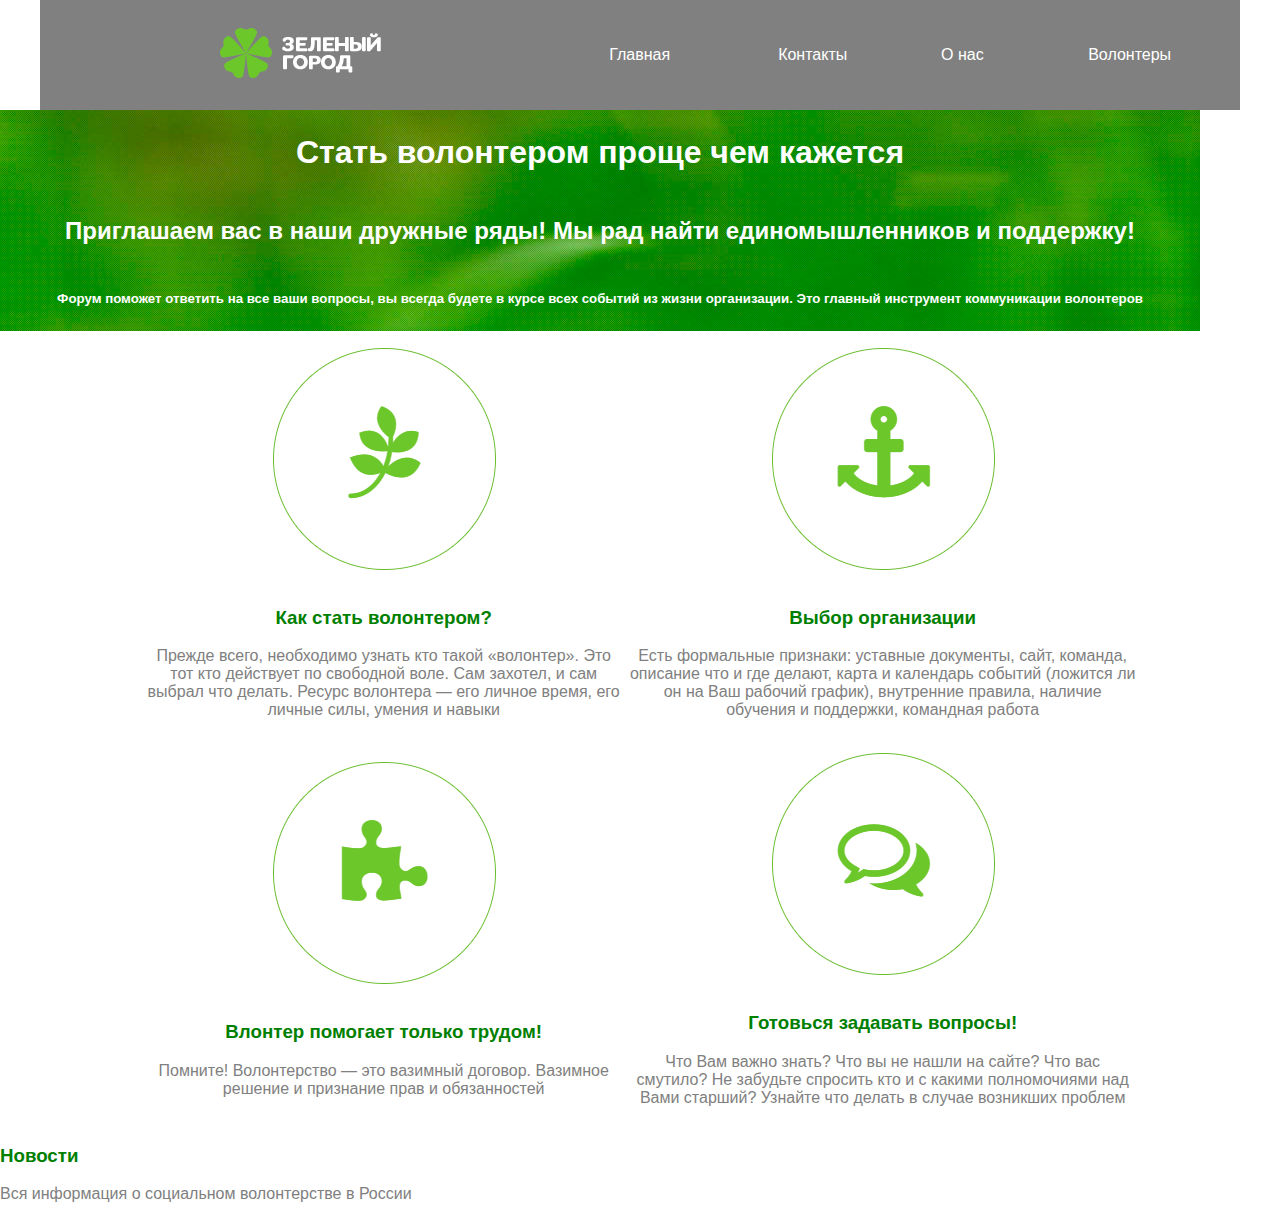
==== greencity/index.html @ b35f5dcd "1" ====
<!DOCTYPE html>
<html lang="en">

<head>
    <link rel="stylesheet" href="stylegreencity/style.css">
    <meta charset="UTF-8">
    <meta http-equiv="X-UA-Compatible" content="IE=edge">
    <meta name="viewport" content="width=device-width, initial-scale=1.0">
    <title>Green_City</title>
</head>
<body>
    <table class="table-menu">
        <tr>
            <td>
                <img src="imggreencity/logo.png">
            </td>
            <td>
                <a href="http://" target="_blank">Главная</a>
            </td>
            <td>
                <a href="contacts.html" target="_blank">Контакты</a>
            </td>
            <td>
                <a href="aboutus.html" target="_blamk">О нас</a>
            </td>
            <td>
                <a href="volunteers.html" target="_blank">Волонтеры</a>
            </td>
        </tr>
        <table>
            <table class="start">
                <tr>
                    <td>
                        <h1> Стать волонтером проще чем кажется</h1>
                    </td>
                </tr>
                <tr>
                    <td>
                        <h2>Приглашаем вас в наши дружные ряды! Мы рад найти единомышленников и поддержку!</h2>
                    </td>
                </tr>
                <tr>
                    <td>
                        <h5>Форум поможет ответить на все ваши вопросы, вы всегда будете в курсе всех событий из жизни
                            организации. Это главный инструмент коммуникации волонтеров</h5>
                    </td>
                </tr>
            </table>
        </table>
        <table>
            <table class="info">
                <tr>
                    <td>
                        <img src="imggreencity/pic-01.png" alt="pic-01">
                        <h3 style="color: green;">Как стать волонтером?</h3>
                        <p style="color: gray;">Прежде всего, необходимо узнать кто такой «волонтер». Это тот кто действует по свободной воле. Сам захотел, и сам выбрал что делать. Ресурс волонтера — его личное время, его личные силы, умения и навыки</p>
                    </td>
                    <td>
                        <img src="imggreencity/pic-02.png" alt="pic-02">
                        <h3 style="color: green;">Выбор организации</h3>
                        <p style="color: gray;">Есть формальные признаки: уставные документы, сайт, команда, описание что и где делают, карта и календарь событий (ложится ли он на Ваш рабочий график), внутренние правила, наличие обучения и поддержки, командная работа</p>
                    </td>
                </tr>
                <tr>
                <td>
                    <img src="imggreencity/pic-03.png" alt="pic-03">
                    <h3 style="color: green;">Влонтер помогает только трудом!</h3>
                    <p style="color: gray;">Помните! Волонтерство — это вазимный договор. Вазимное решение и признание прав и обязанностей</p>
                </td>
                <td>
                    <img src="imggreencity/pic-04.png" alt="pic-04">
                    <h3 style="color: green;">Готовься задавать вопросы!</h3>
                    <p style="color: gray;"> Что Вам важно знать? Что вы не нашли на сайте? Что вас смутило? Не забудьте спросить кто и с какими полномочиями над Вами старший? Узнайте что делать в случае возникших проблем</p>
                </td>
                </tr>
            </table>
        </table>
<table>
    <tr>
        <h3 style="color: green;"> Новости</h3>
    </tr>
    <tr>
        <p style="color: gray;">Вся информация о социальном волонтерстве в России</p>
    </tr>
</table>
        
</body>
</html>
---- greencity/stylegreencity/style.css ----
.table-menu {
    background-color: gray;
    margin: 0 auto;
    width: 1200px;
}
body {
    margin: 0 auto;
    font-family: Arial, Helvetica, sans-serif;
}
.start {
    background: url("../imggreencity/banner.png");
    width: 1200px;
}
.table-menu td, .start td, a {
    text-align: center;
    color: white;
    margin: 0 auto;
}
a {
    text-decoration: none;
}
td.logo {
    text-align: left;
}
.info {
    font-family: Arial, Helvetica, sans-serif;
    text-align: center;
    width: 1000px;
    height: 146px;
    top: 538px;
    margin: 0 auto
}
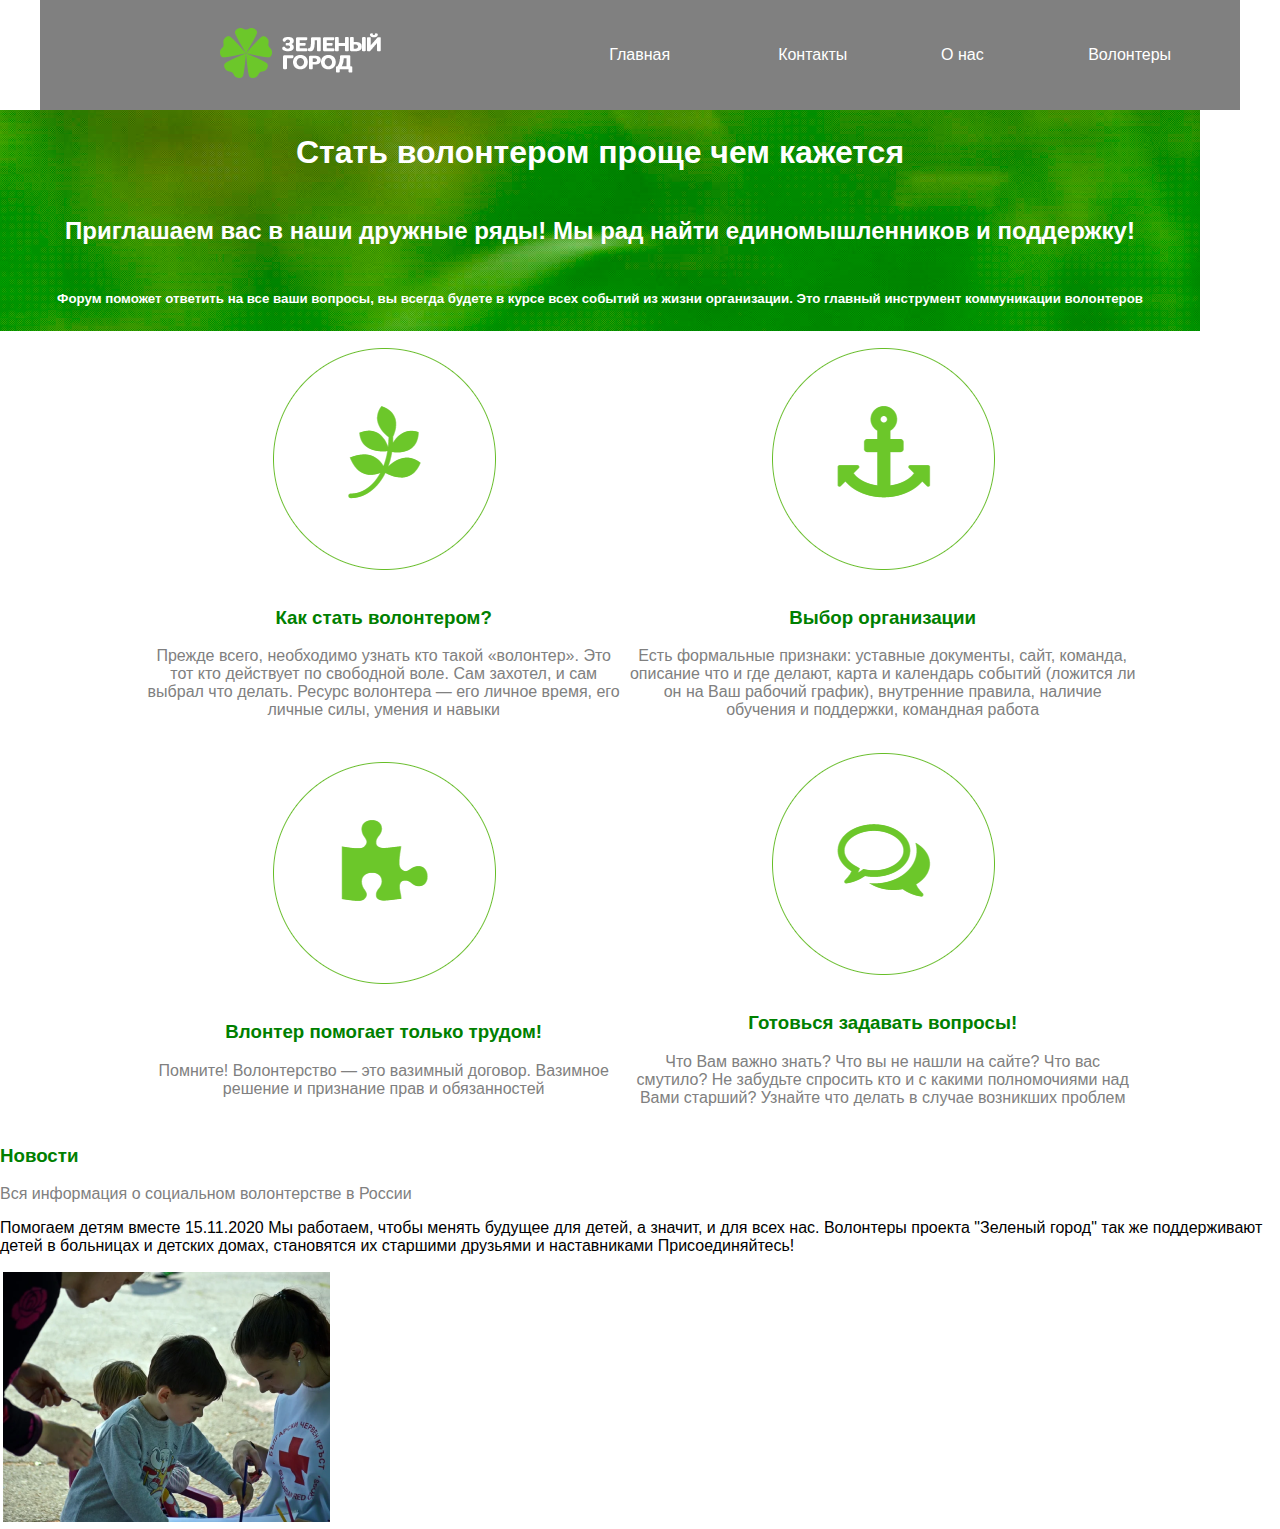
==== commit 2016bd0a: "1" ====
--- a/greencity/index.html
+++ b/greencity/index.html
@@ -73,15 +73,45 @@
                     <p style="color: gray;"> Что Вам важно знать? Что вы не нашли на сайте? Что вас смутило? Не забудьте спросить кто и с какими полномочиями над Вами старший? Узнайте что делать в случае возникших проблем</p>
                 </td>
                 </tr>
+                
             </table>
         </table>
 <table>
-    <tr>
-        <h3 style="color: green;"> Новости</h3>
-    </tr>
-    <tr>
-        <p style="color: gray;">Вся информация о социальном волонтерстве в России</p>
-    </tr>
+    <table class="news">
+        <style>
+            .line {
+                border-bottom: 1px solid;
+            }
+        </style>
+        <tr>
+            <h3 style="color: green;"> Новости</h3>
+        </tr>
+        <tr>
+            <p style="color: gray;">Вся информация о социальном волонтерстве в России</p>
+        </tr>
+    </table>
+</table>
+<table>
+    <td>
+        <tr>
+            Помогаем детям вместе
+        </tr>
+        <tr>
+            <span Дата публикации:></span> 15.11.2020 
+        </tr>
+        <tr>
+            Мы работаем, чтобы менять будущее для детей, а значит, и для всех нас.
+        </tr>
+        <tr>
+            Волонтеры проекта "Зеленый город" так же поддерживают детей в больницах и детских домах, становятся их старшими друзьями и наставниками
+        </tr>
+        <tr>
+            Присоединяйтесь!
+        </tr>
+    </td>
+    <td>
+        <img src="imggreencity/news.png" alt="news.png">
+    </td>
 </table>
         
 </body>
--- a/greencity/stylegreencity/style.css
+++ b/greencity/stylegreencity/style.css
@@ -29,4 +29,8 @@
     height: 146px;
     top: 538px;
     margin: 0 auto
+}
+.news {
+    text-align: center;
+    border-top: 3px rgb(85, 147, 23);
 }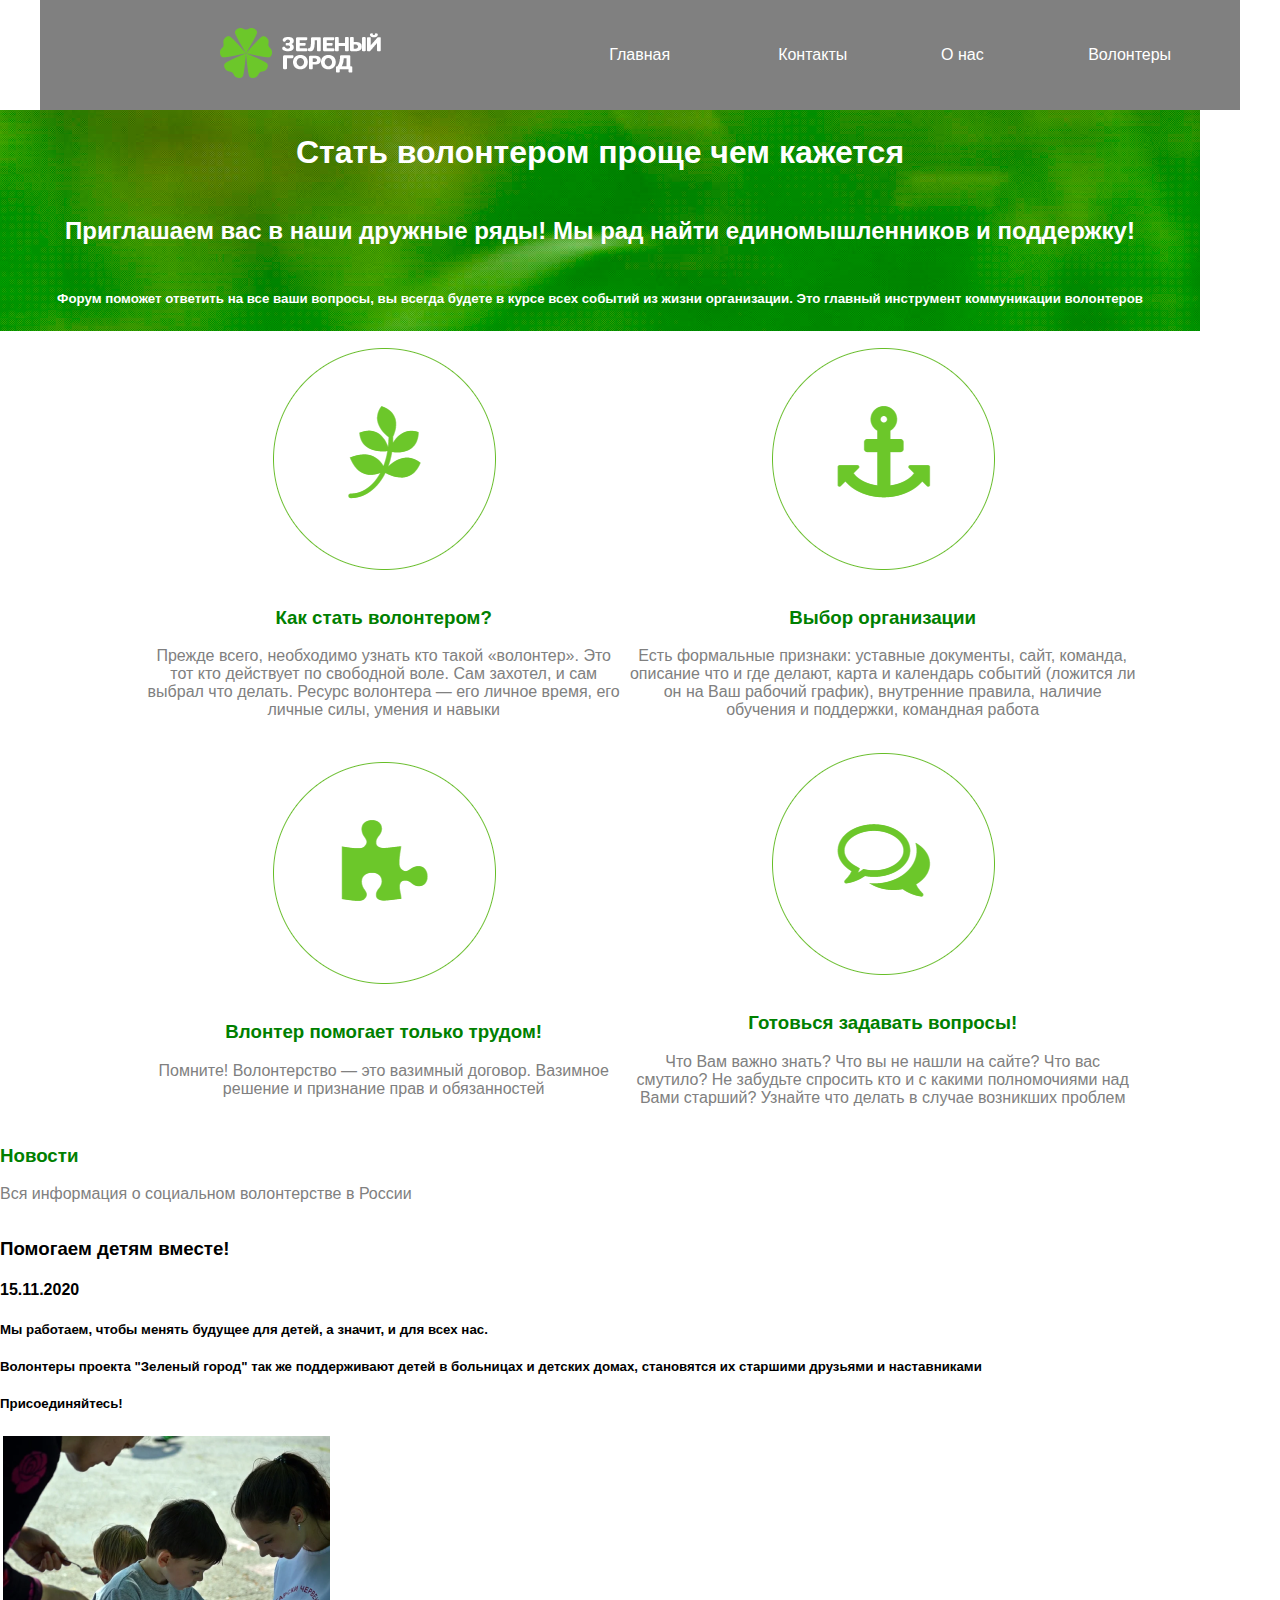
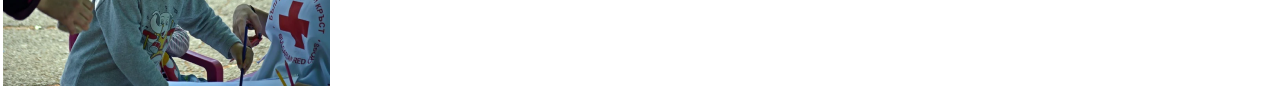
==== commit 871e20c8: "1" ====
--- a/greencity/index.html
+++ b/greencity/index.html
@@ -91,28 +91,27 @@
         </tr>
     </table>
 </table>
-<table>
-    <td>
-        <tr>
-            Помогаем детям вместе
-        </tr>
-        <tr>
-            <span Дата публикации:></span> 15.11.2020 
-        </tr>
-        <tr>
-            Мы работаем, чтобы менять будущее для детей, а значит, и для всех нас.
-        </tr>
-        <tr>
-            Волонтеры проекта "Зеленый город" так же поддерживают детей в больницах и детских домах, становятся их старшими друзьями и наставниками
-        </tr>
-        <tr>
-            Присоединяйтесь!
-        </tr>
-    </td>
+<table class="help">
     <td>
         <img src="imggreencity/news.png" alt="news.png">
     </td>
-</table>
-        
+    <td>
+        <tr>
+            <h3>Помогаем детям вместе!</h3>
+        </tr>
+        <tr>
+           <h4><span Дата публикации:></span> 15.11.2020</h4> 
+        </tr>
+        <tr>
+            <h5>Мы работаем, чтобы менять будущее для детей, а значит, и для всех нас.</h5>
+        </tr>
+        <tr>
+            <h5>Волонтеры проекта "Зеленый город" так же поддерживают детей в больницах и детских домах, становятся их старшими друзьями и наставниками</h5>
+        </tr>
+        <tr>
+            <h5>Присоединяйтесь!</h5>
+        </tr>
+    </td>
+</table>   
 </body>
 </html>--- a/greencity/stylegreencity/style.css
+++ b/greencity/stylegreencity/style.css
@@ -33,4 +33,15 @@
 .news {
     text-align: center;
     border-top: 3px rgb(85, 147, 23);
+}
+span {
+    color: green;
+}
+.news {
+    text-align: left;
+    color: gray;
+}
+span {
+    color: green;
+    text-decoration: italic;
 }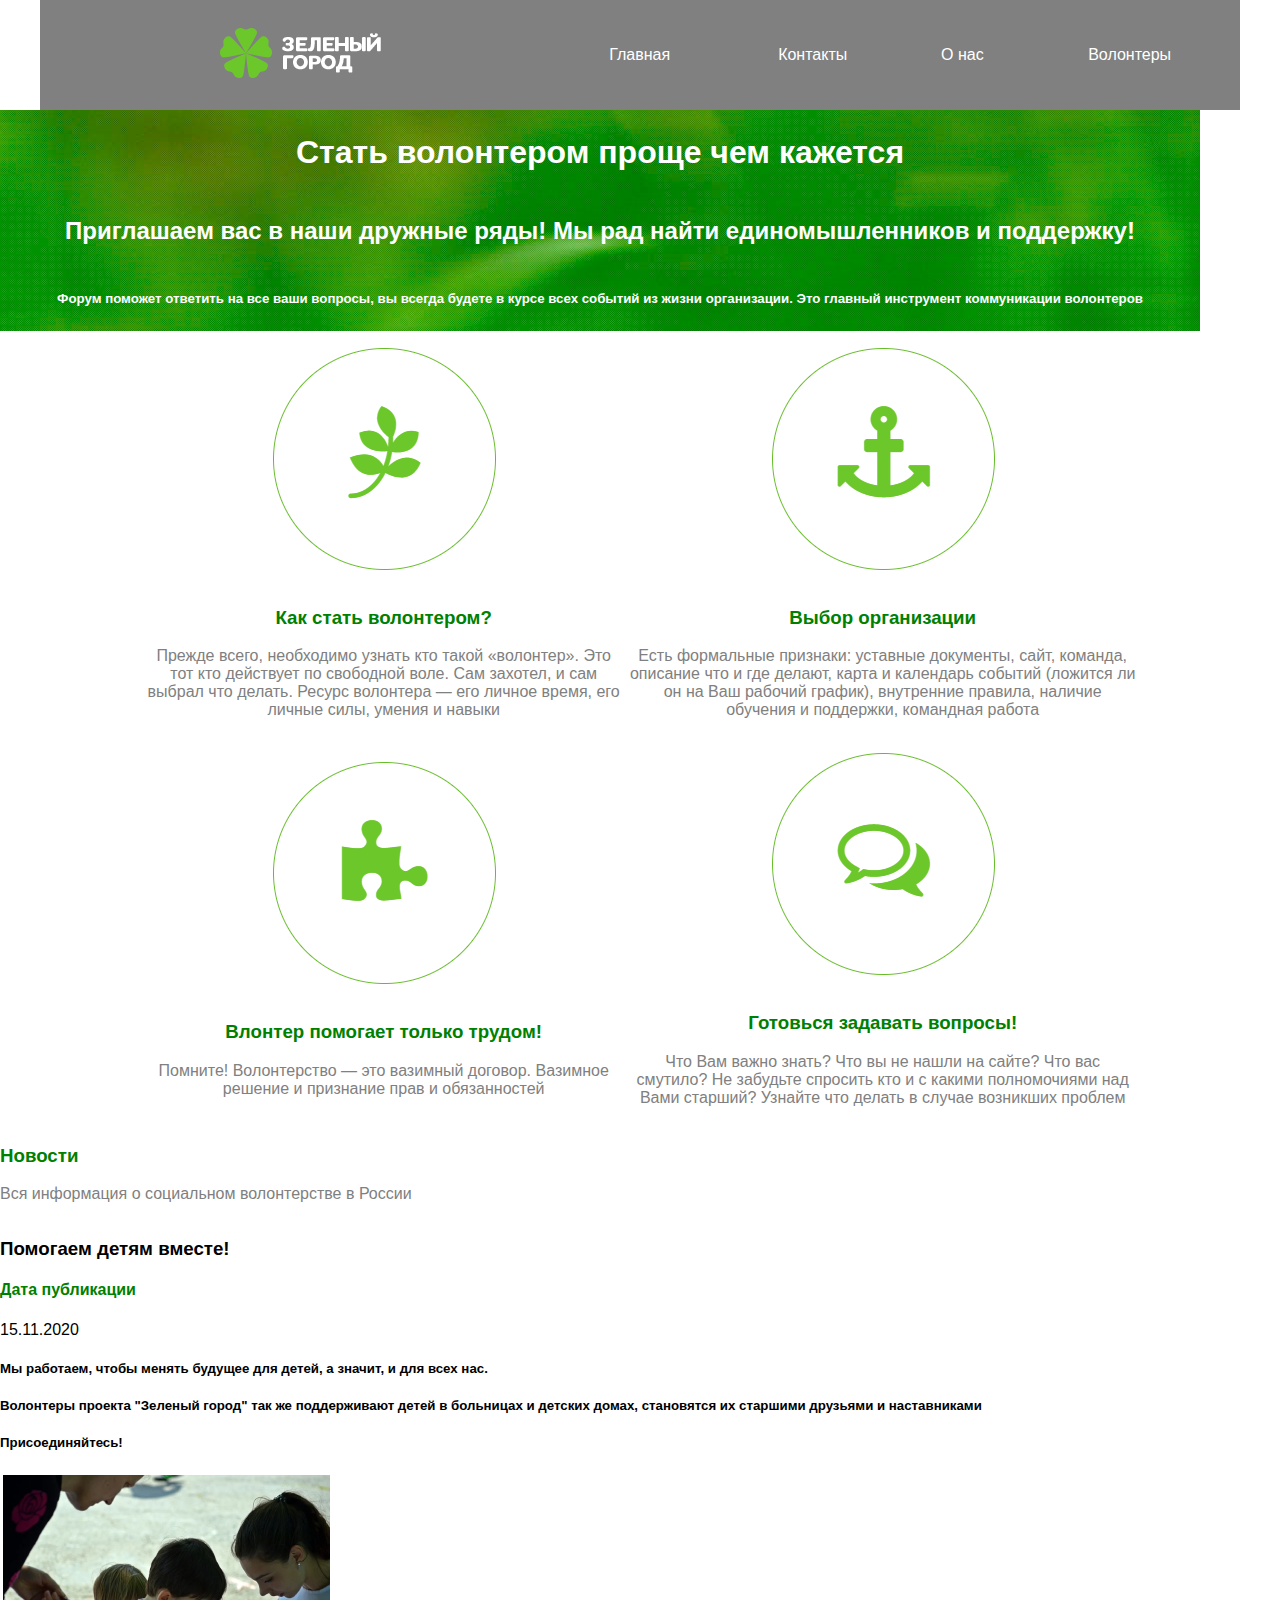
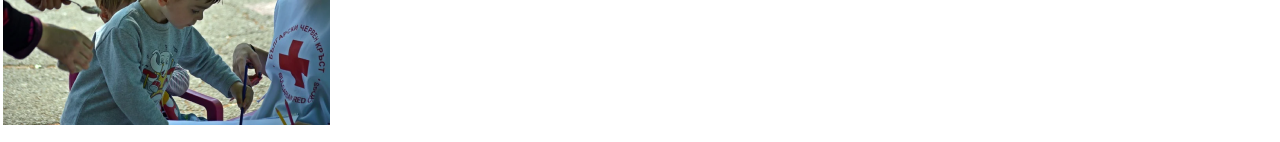
==== commit 10c505cf: "1" ====
--- a/greencity/index.html
+++ b/greencity/index.html
@@ -100,7 +100,7 @@
             <h3>Помогаем детям вместе!</h3>
         </tr>
         <tr>
-           <h4><span Дата публикации:></span> 15.11.2020</h4> 
+           <span><h4>Дата публикации</h4></span> 15.11.2020</h4> 
         </tr>
         <tr>
             <h5>Мы работаем, чтобы менять будущее для детей, а значит, и для всех нас.</h5>
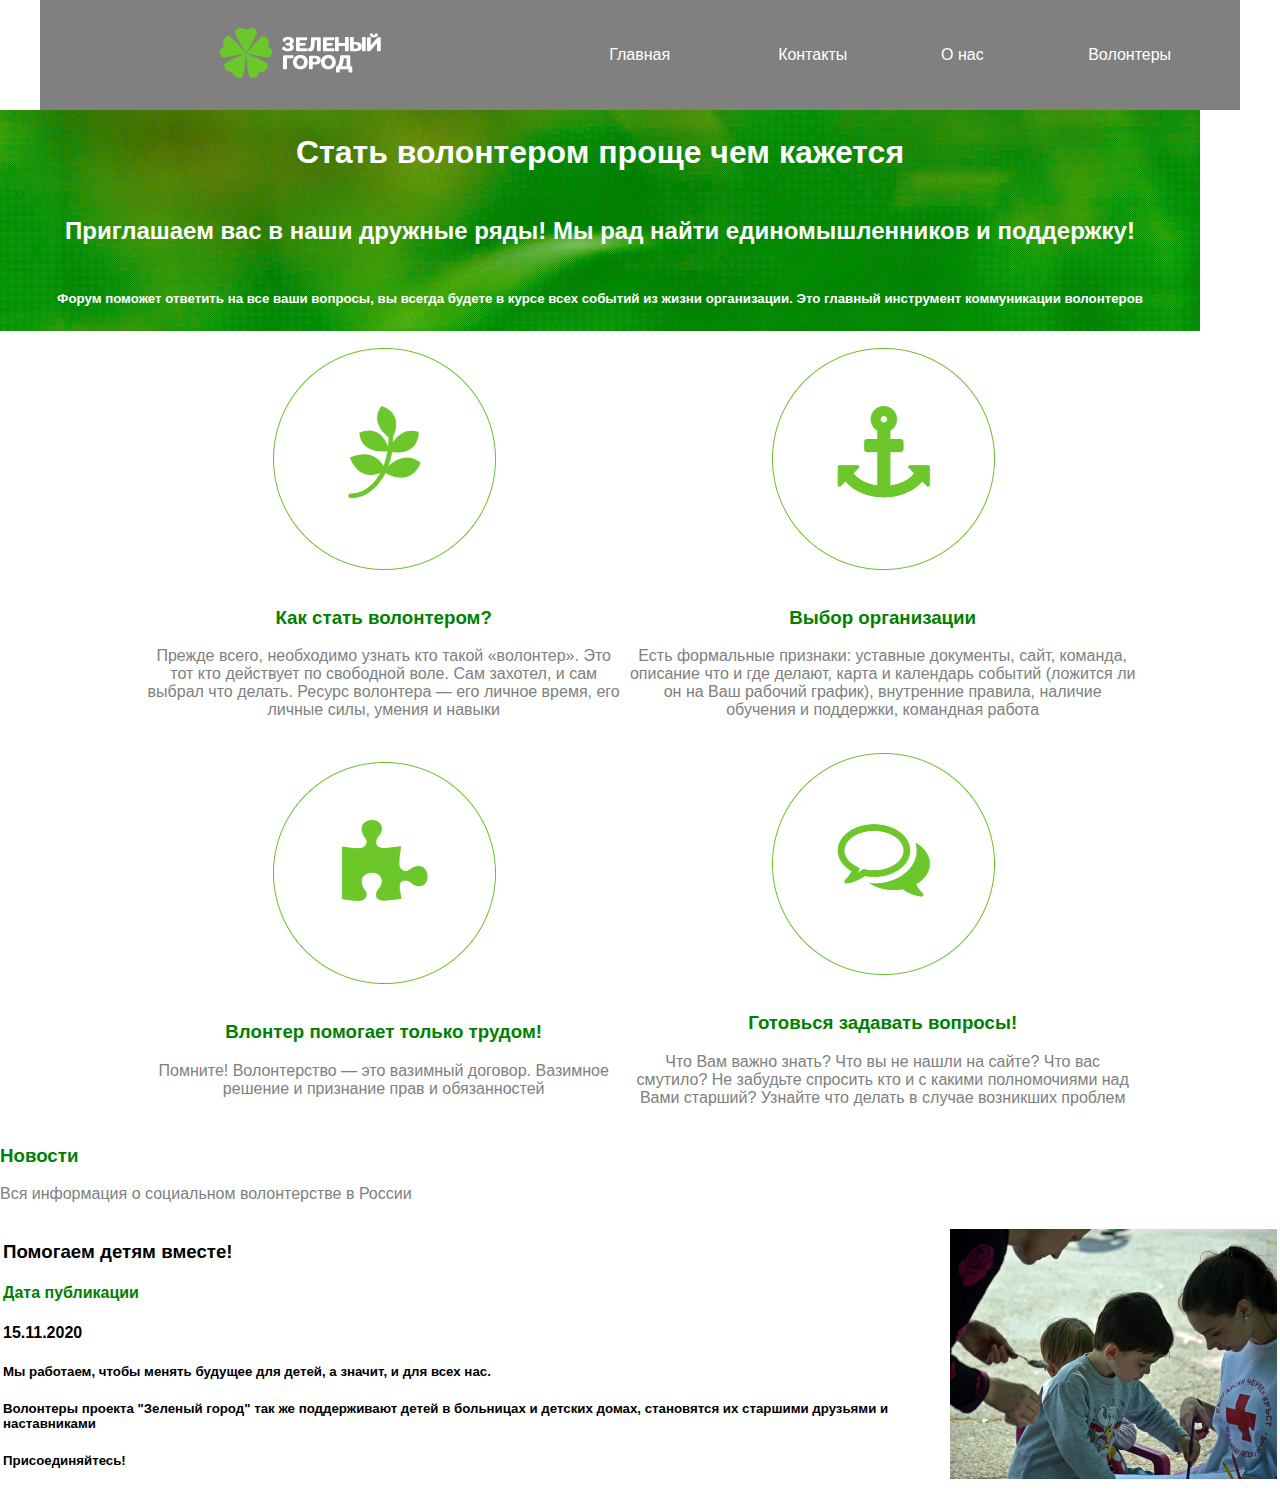
==== commit b671b3ef: "1" ====
--- a/greencity/index.html
+++ b/greencity/index.html
@@ -78,11 +78,6 @@
         </table>
 <table>
     <table class="news">
-        <style>
-            .line {
-                border-bottom: 1px solid;
-            }
-        </style>
         <tr>
             <h3 style="color: green;"> Новости</h3>
         </tr>
@@ -92,26 +87,17 @@
     </table>
 </table>
 <table class="help">
-    <td>
-        <img src="imggreencity/news.png" alt="news.png">
-    </td>
-    <td>
-        <tr>
+    <tr>
+        <td>
             <h3>Помогаем детям вместе!</h3>
-        </tr>
-        <tr>
-           <span><h4>Дата публикации</h4></span> 15.11.2020</h4> 
-        </tr>
-        <tr>
+            <span><h4>Дата публикации</h4></span> <h4 style="text-decoration: wavy;">15.11.2020</h4>
             <h5>Мы работаем, чтобы менять будущее для детей, а значит, и для всех нас.</h5>
-        </tr>
-        <tr>
             <h5>Волонтеры проекта "Зеленый город" так же поддерживают детей в больницах и детских домах, становятся их старшими друзьями и наставниками</h5>
-        </tr>
-        <tr>
             <h5>Присоединяйтесь!</h5>
-        </tr>
-    </td>
+        </td>
+        <td>
+            <img src="imggreencity/news.png" alt="news.png">
+        </td>
 </table>   
 </body>
 </html>--- a/greencity/stylegreencity/style.css
+++ b/greencity/stylegreencity/style.css
@@ -33,14 +33,14 @@
 .news {
     text-align: center;
     border-top: 3px rgb(85, 147, 23);
+    margin: 0 auto;
+    color: gray;
 }
 span {
     color: green;
 }
-.news {
-    text-align: left;
-    color: gray;
-}
+.help {
+    margin: 0 auto;
 span {
     color: green;
     text-decoration: italic;
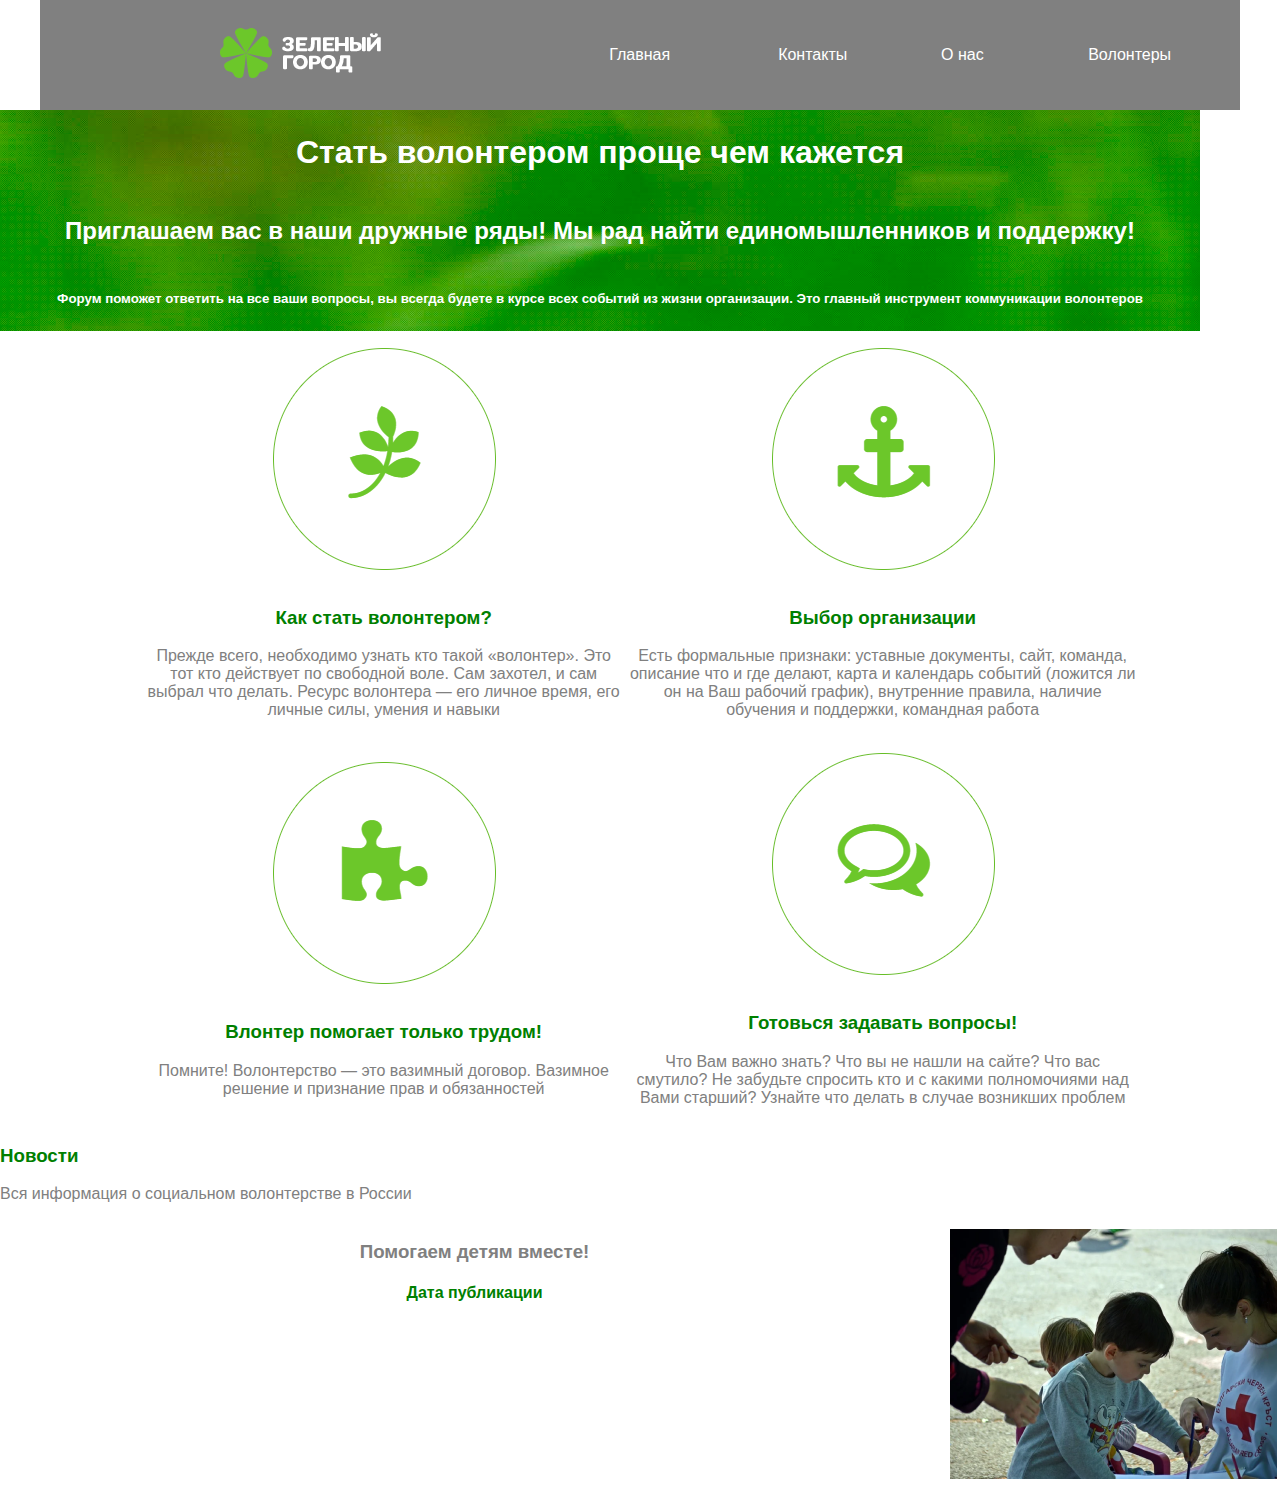
==== commit 4c049fc0: "1" ====
--- a/greencity/index.html
+++ b/greencity/index.html
@@ -89,7 +89,9 @@
 <table class="help">
     <tr>
         <td>
-            <h3>Помогаем детям вместе!</h3>
+            <h3>
+                <p style="color: gray;">Помогаем детям вместе!</p>
+            </h3>
             <span><h4>Дата публикации</h4></span> <h4 style="text-decoration: wavy;">15.11.2020</h4>
             <h5>Мы работаем, чтобы менять будущее для детей, а значит, и для всех нас.</h5>
             <h5>Волонтеры проекта "Зеленый город" так же поддерживают детей в больницах и детских домах, становятся их старшими друзьями и наставниками</h5>
--- a/greencity/stylegreencity/style.css
+++ b/greencity/stylegreencity/style.css
@@ -40,8 +40,7 @@
     color: green;
 }
 .help {
+    text-align: center;
+    color: white;
     margin: 0 auto;
-span {
-    color: green;
-    text-decoration: italic;
 }